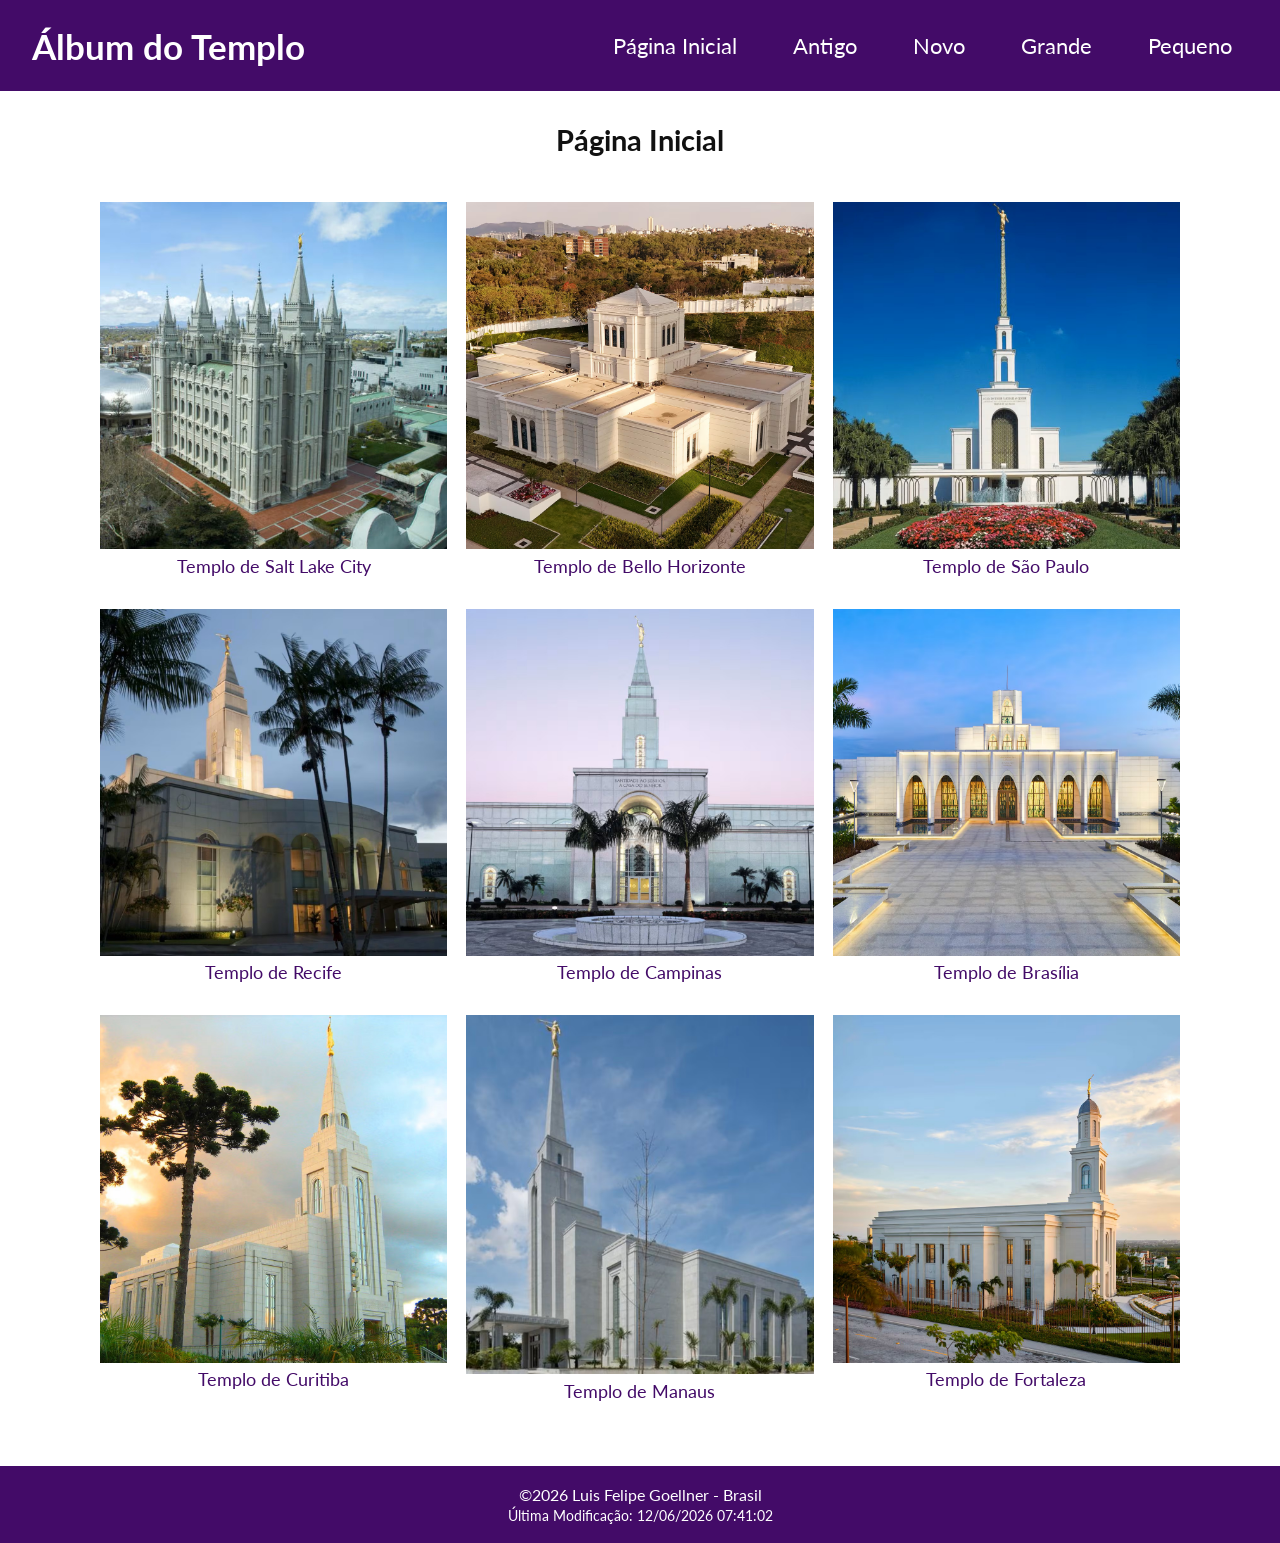
==== templos.html @ 57b36f58 "Atv Semana 2 Completa" ====
<!DOCTYPE html>
<html lang="pt-BR">
<head>
    <meta charset="UTF-8">
    <meta name="viewport" content="width=device-width, initial-scale=1.0">
    <meta name="author" content="Luis Felipe Goellner">
    <title>Álbum do Templo</title>

    <link rel="preconnect" href="https://fonts.googleapis.com">
    <link rel="preconnect" href="https://fonts.gstatic.com" crossorigin>
    <link href="https://fonts.googleapis.com/css2?family=Lato:wght@400;700&display=swap" rel="stylesheet">

    <link rel="stylesheet" href="estilos/templos.css">
    <link rel="stylesheet" href="estilos/templos-grandes.css">

    <script src="scripts/templos.js" defer></script>
</head>

<body>

    <header>
        <span id="site-title">Álbum do Templo</span>

        <button id="menu" aria-label="Abrir menu">☰</button>

        <nav>
            <a href="#">Página Inicial</a>
            <a href="#">Antigo</a>
            <a href="#">Novo</a>
            <a href="#">Grande</a>
            <a href="#">Pequeno</a>
        </nav>
    </header>

    <main>
        <h1>Página Inicial</h1>

        <figure>
            <img src="imagens/templo1.jpg" alt="Templo de Salt Lake City">
            <figcaption>Templo de Salt Lake City</figcaption>
        </figure>

        <figure>
            <img src="imagens/templo2.jpg" alt="Templo de Bello Horizonte">
            <figcaption>Templo de Bello Horizonte</figcaption>
        </figure>

        <figure>
            <img src="imagens/templo3.jpg" alt="Templo de São Paulo">
            <figcaption>Templo de São Paulo</figcaption>
        </figure>

        <figure>
            <img src="imagens/templo4.jpg" alt="Templo de Recife">
            <figcaption>Templo de Recife</figcaption>
        </figure>

        <figure>
            <img src="imagens/templo5.jpg" alt="Templo de Campinas">
            <figcaption>Templo de Campinas</figcaption>
        </figure>

        <figure>
            <img src="imagens/templo6.jpg" alt="Templo de Brasília">
            <figcaption>Templo de Brasília</figcaption>
        </figure>

        <figure>
            <img src="imagens/templo7.jpg" alt="Templo de Curitiba">
            <figcaption>Templo de Curitiba</figcaption>
        </figure>

        <figure>
            <img src="imagens/templo8.jpg" alt="Templo de Manaus">
            <figcaption>Templo de Manaus</figcaption>
        </figure>

        <figure>
            <img src="imagens/templo9.jpg" alt="Templo de Fortaleza">
            <figcaption>Templo de Fortaleza</figcaption>
        </figure>
    </main>

    <footer>
        <p>
            &copy;<span id="anoatual"></span>
            Luis Felipe Goellner - Brasil
        </p>

        <p id="ultimaModificacao"></p>
    </footer>

</body>
</html>
---- estilos/templos.css ----
* {
    box-sizing: border-box;
}

body {
    margin: 0;
    font-family: "Lato", sans-serif;
    color: #111;
    background-color: white;
}

header {
    background-color: #430b68;
    color: white;
    padding: 1.5rem;
    display: flex;
    align-items: center;
    justify-content: space-between;
}

#site-title {
    font-size: 2rem;
    font-weight: 700;
}

#menu {
    background: none;
    border: none;
    color: white;
    font-size: 2rem;
    cursor: pointer;
}

nav {
    display: none;
    flex-direction: column;
    width: 100%;
    text-align: center;
    margin-top: 1rem;
}

nav.open {
    display: flex;
}

nav a {
    color: white;
    text-decoration: none;
    padding: 0.75rem;
    font-size: 1.2rem;
}

nav a:hover {
    background-color: #65258c;
    border-radius: 4px;
}

header {
    flex-wrap: wrap;
}

main {
    width: 90%;
    max-width: 1100px;
    margin: 0 auto;
    padding: 2rem 0;
}

h1 {
    text-align: center;
    font-size: 1.8rem;
    margin: 0 0 1.8rem;
}

main {
    display: grid;
    grid-template-columns: 1fr;
    gap: 2rem;
}

h1 {
    grid-column: 1 / -1;
}

figure {
    margin: 0;
    text-align: center;
}

figure img {
    display: block;
    width: 100%;
    height: auto;
}

figcaption {
    color: #430b68;
    font-size: 1.2rem;
    margin-top: 0.35rem;
}

footer {
    background-color: #430b68;
    color: white;
    text-align: center;
    padding: 1rem;
    margin-top: 2rem;
}

footer p {
    margin: 0.2rem 0;
}

#ultimaModificacao {
    font-size: 0.9rem;
}
---- estilos/templos-grandes.css ----
@media screen and (min-width: 700px) {

    header {
        padding: 1.5rem 2rem;
        flex-wrap: nowrap;
    }

    #site-title {
        font-size: 2rem;
    }

    #menu {
        display: none;
    }

    nav {
        display: flex;
        flex-direction: row;
        width: auto;
        margin: 0;
        gap: 1rem;
    }

    nav a {
        font-size: 1.2rem;
        padding: 0.5rem 1rem;
    }

    main {
        width: 85%;
        max-width: 1080px;
        grid-template-columns: repeat(2, 1fr);
        column-gap: 1.2rem;
        row-gap: 2rem;
    }

    h1 {
        font-size: 1.8rem;
        margin-bottom: 0.8rem;
    }
}

@media screen and (min-width: 1000px) {

    header {
        padding: 1.5rem 2rem;
    }

    #site-title {
        font-size: 2.2rem;
    }

    nav {
        gap: 1.5rem;
    }

    nav a {
        font-size: 1.4rem;
    }

    main {
        grid-template-columns: repeat(3, 1fr);
        column-gap: 1.2rem;
        row-gap: 2rem;
    }

    h1 {
        font-size: 1.8rem;
        margin-bottom: 0.8rem;
    }

    figcaption {
        font-size: 1.15rem;
    }
}
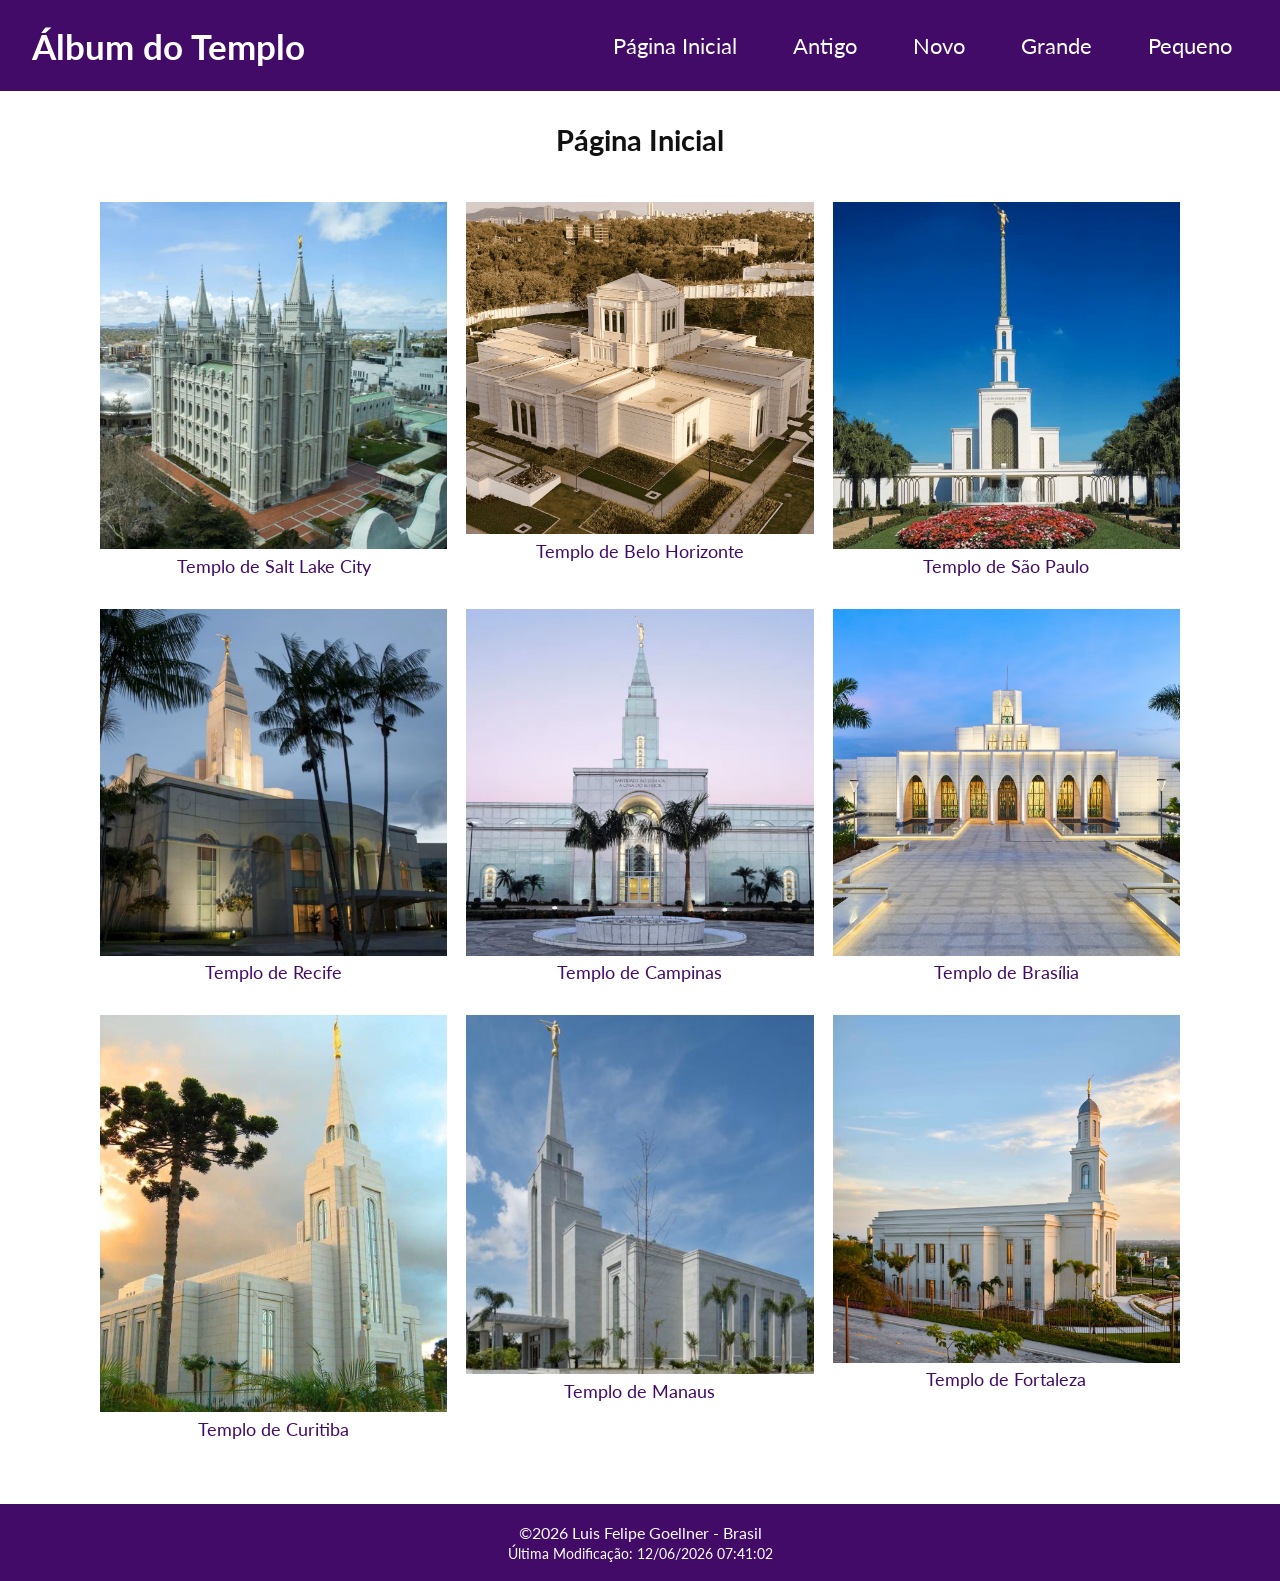
==== commit 6d246a78: "Correção de Kb" ====
--- a/templos.html
+++ b/templos.html
@@ -4,8 +4,8 @@
     <meta charset="UTF-8">
     <meta name="viewport" content="width=device-width, initial-scale=1.0">
     <meta name="author" content="Luis Felipe Goellner">
+    <meta name="description" content="WDD 131 – Fundamentos da Web Dinâmica - Luis Felipe Goellner - Página com fotografias oficiais dos Templos de A Igreja de Jesus Cristo dos Santos dos Últimos Dias">
     <title>Álbum do Templo</title>
-
     <link rel="preconnect" href="https://fonts.googleapis.com">
     <link rel="preconnect" href="https://fonts.gstatic.com" crossorigin>
     <link href="https://fonts.googleapis.com/css2?family=Lato:wght@400;700&display=swap" rel="stylesheet">
@@ -41,8 +41,8 @@
         </figure>
 
         <figure>
-            <img src="imagens/templo2.jpg" alt="Templo de Bello Horizonte">
-            <figcaption>Templo de Bello Horizonte</figcaption>
+            <img src="imagens/templo2.jpg" alt="Templo de Belo Horizonte">
+            <figcaption>Templo de Belo Horizonte</figcaption>
         </figure>
 
         <figure>
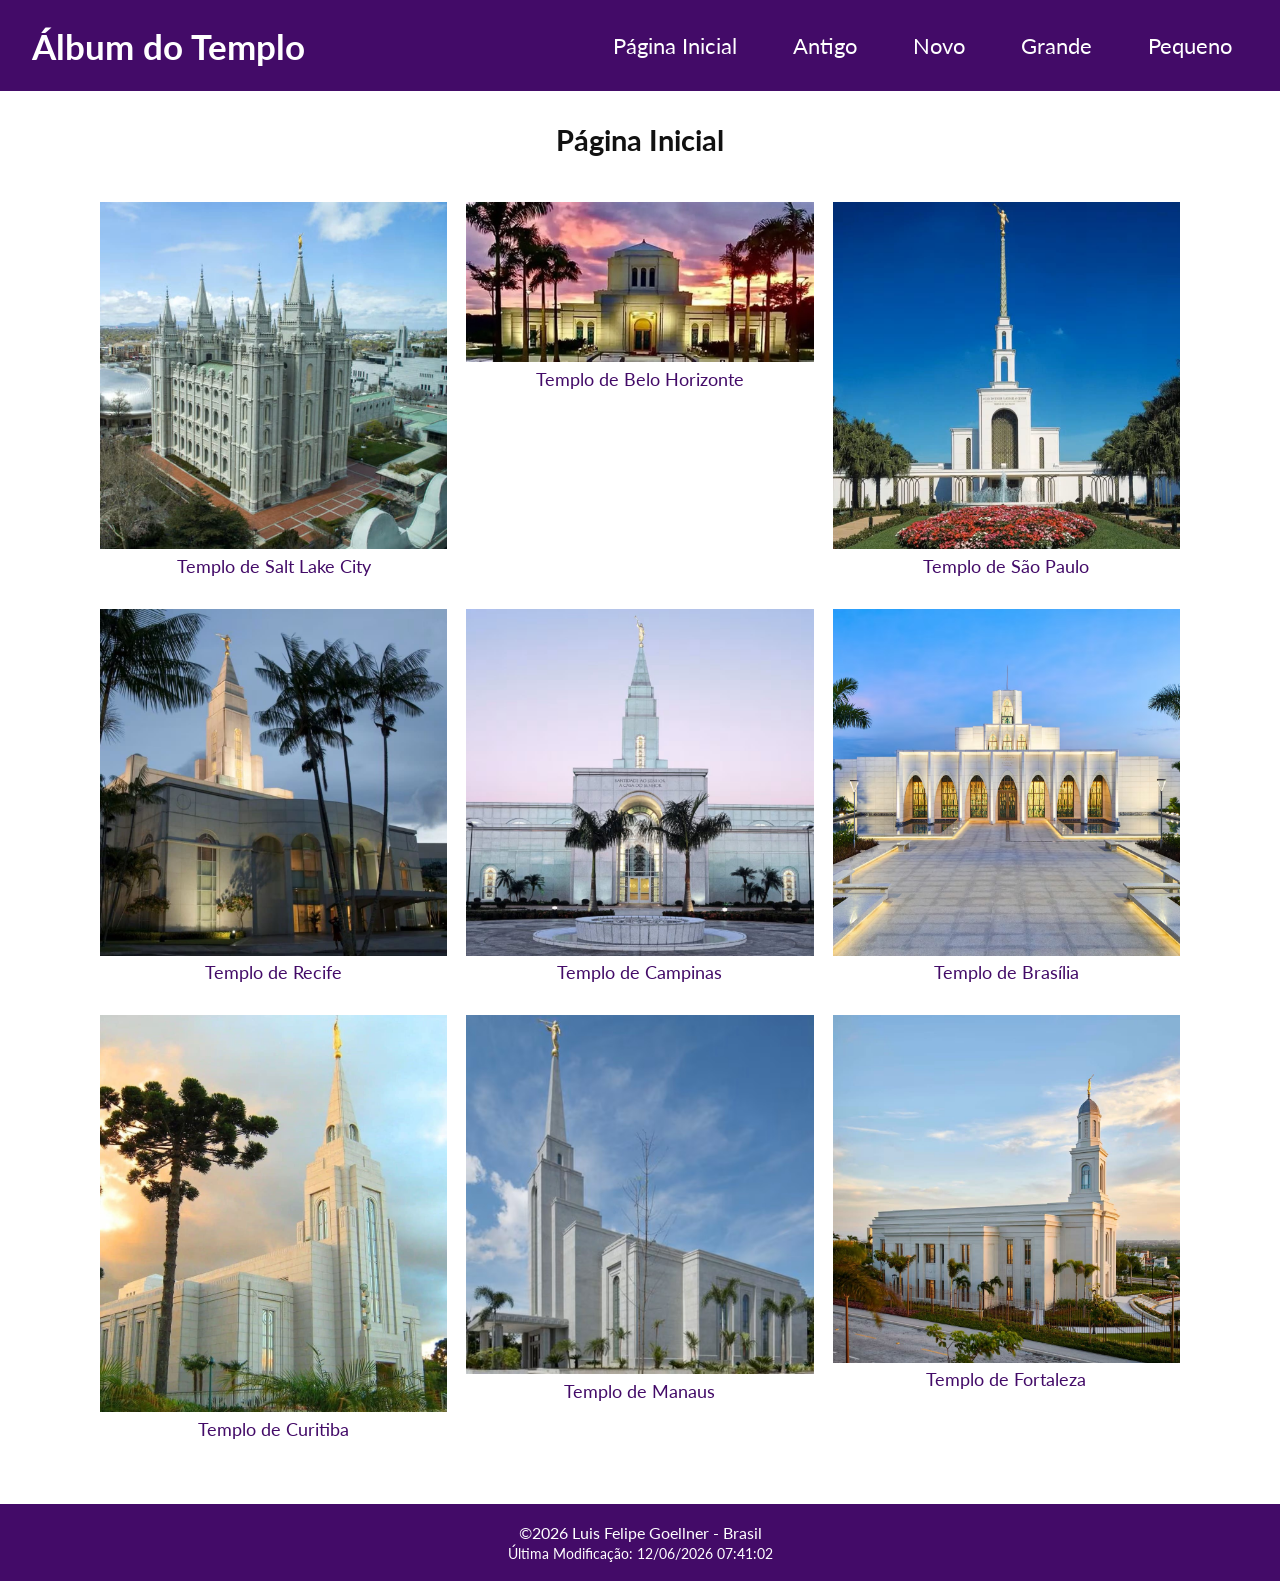
==== commit 4ab6941d: "Alteração da imagem de BH" ====
--- a/templos.html
+++ b/templos.html
@@ -4,7 +4,7 @@
     <meta charset="UTF-8">
     <meta name="viewport" content="width=device-width, initial-scale=1.0">
     <meta name="author" content="Luis Felipe Goellner">
-    <meta name="description" content="WDD 131 – Fundamentos da Web Dinâmica - Luis Felipe Goellner - Página com fotografias oficiais dos Templos de A Igreja de Jesus Cristo dos Santos dos Últimos Dias">
+    <meta name="description" content="WDD 131 – Fundamentos da Web Dinâmica - Luis Felipe Goellner - Página com imagens oficiais dos Templos de A Igreja de Jesus Cristo dos Santos dos Últimos Dias">
     <title>Álbum do Templo</title>
     <link rel="preconnect" href="https://fonts.googleapis.com">
     <link rel="preconnect" href="https://fonts.gstatic.com" crossorigin>
@@ -41,7 +41,7 @@
         </figure>
 
         <figure>
-            <img src="imagens/templo2.jpg" alt="Templo de Belo Horizonte">
+            <img src="imagens/templo2.webp" alt="Templo de Belo Horizonte">
             <figcaption>Templo de Belo Horizonte</figcaption>
         </figure>
 
